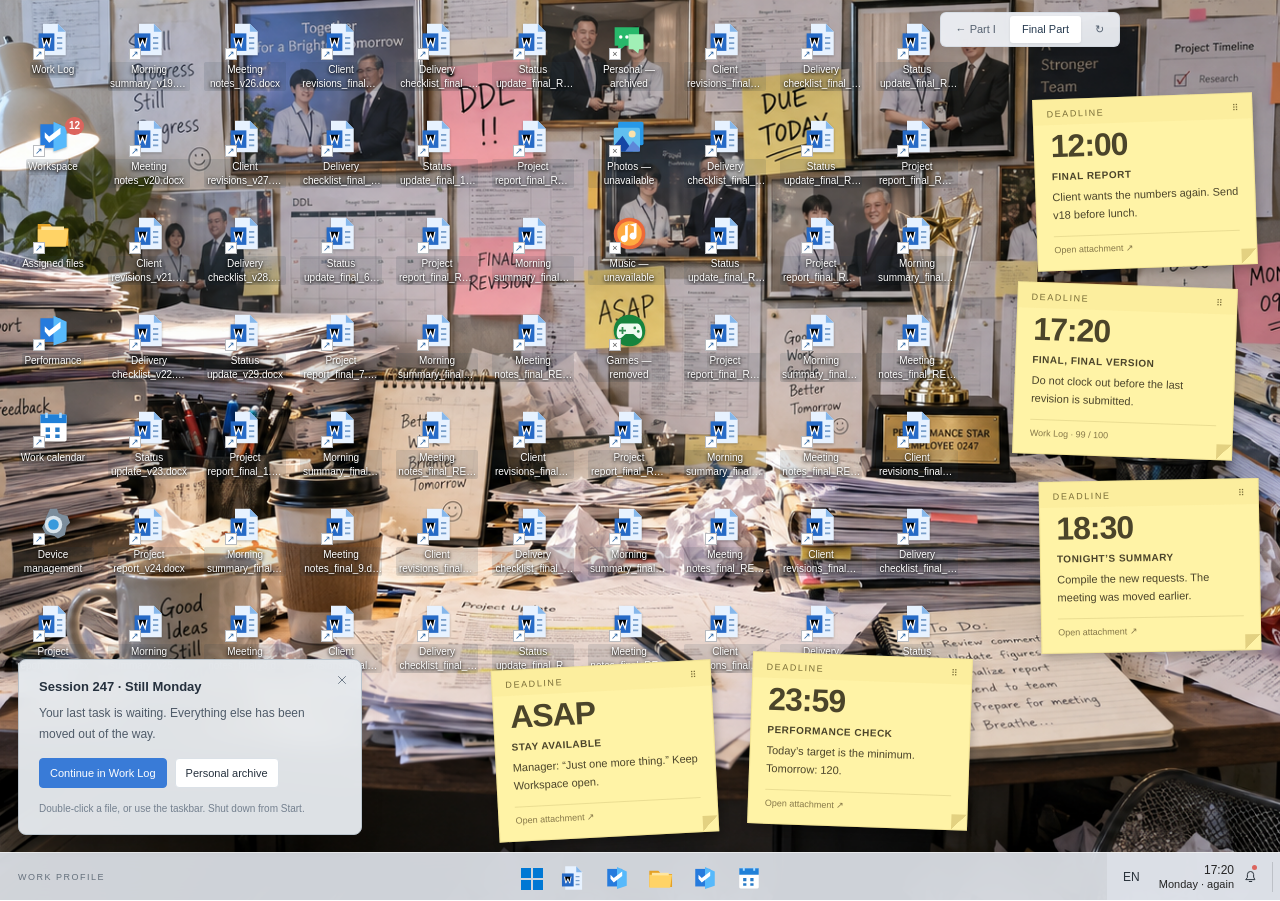
==== final.html @ 9c551726 "Add final work-machine desktop with deadline notes and isolated narrative" ====
<!doctype html>
<html lang="en" data-part="final">
<head>
<meta charset="utf-8"><meta name="viewport" content="width=device-width,initial-scale=1">
<meta name="color-scheme" content="light"><link rel="icon" href="data:,">
<title>The Unsaved Work Log · Final Part</title>
<link rel="stylesheet" href="desktop.css"><link rel="stylesheet" href="office.css">
<link rel="stylesheet" href="chapters.css"><link rel="stylesheet" href="final.css">
</head>
<body>
<nav class="chapter-switch" aria-label="Choose a part"><a href="index.html">← Part I</a><a href="final.html" aria-current="page">Final Part</a><a href="final.html?restart=1" aria-label="Restart Final Part" title="Restart Final Part">↻</a></nav>
<main id="desktop" aria-label="Managed work computer desktop">
 <div id="shortcuts" aria-label="Desktop shortcuts"></div>
 <div id="desktop-context" hidden></div><div id="quick-settings" hidden></div>
 <div id="windows"></div><aside id="notification-center" hidden aria-label="Notification center"></aside>
 <div id="system-menu" hidden></div><footer id="taskbar" aria-label="Taskbar"></footer>
</main>
<div id="banners" aria-label="New message notifications" aria-live="polite"></div>
<div id="modal-root"></div><div id="toast-root" role="status" aria-live="polite"></div><div id="announcement" class="sr-only" aria-live="polite"></div>
<script src="english.js"></script><script src="app.js"></script><script src="leisure.js"></script><script src="windows-shell.js"></script><script src="final.js"></script><script src="desktop.js"></script>
</body></html>
---- desktop.css ----
:root{font-family:"Segoe UI","Microsoft YaHei UI","Microsoft YaHei","PingFang SC",sans-serif;color:#202020;font-size:14px;--line:#e5e5e5;--blue:#0067c0}*{box-sizing:border-box}body{margin:0;overflow:hidden}button,input,textarea{font:inherit}button{cursor:pointer;color:inherit}button:disabled{cursor:default;opacity:.5}button:focus-visible,textarea:focus-visible,input:focus-visible{outline:3px solid #79aeea;outline-offset:2px}[hidden]{display:none!important}.icon{width:20px;height:20px;fill:none;stroke:currentColor;stroke-width:1.6;stroke-linecap:round;stroke-linejoin:round;flex-shrink:0}button{border:0;background:none}.btn{display:inline-flex;align-items:center;justify-content:center;gap:7px;padding:9px 13px;border:1px solid #dbe1e7;border-radius:4px;background:#fff;font-size:13px}.btn.primary{background:#397bd7;border-color:#397bd7;color:#fff}.btn.soft{background:#edf4ff;color:#316ec5}.btn.link{border:0;color:#397bd7;background:transparent}.button-row{display:flex;gap:8px;align-items:center;flex-wrap:wrap}.sr-only{position:absolute;width:1px;height:1px;overflow:hidden;clip:rect(0,0,0,0)}#desktop{height:100dvh;background:#c7deef url('assets/wallpapers/bloom-light.jpg') center/cover;position:relative;overflow:hidden}#shortcuts{position:absolute;top:9px;left:5px;display:grid;grid-auto-flow:column;grid-template-rows:repeat(8,90px);gap:6px 0;z-index:1}.desktop-shortcut{width:82px;display:flex;align-items:center;flex-direction:column;gap:5px;border-radius:2px;border:1px solid transparent;padding:8px 2px;color:#fff;position:relative;text-shadow:0 1px 3px #000,0 1px 5px #0007;font-size:12px;line-height:1.4}.desktop-shortcut:hover{background:#ffffff17}.desktop-shortcut.selected{background:#7fc5ff40;border-color:#b9e0ff65}.app-icon{width:42px;height:42px;display:inline-flex;align-items:center;justify-content:center;flex-shrink:0;filter:drop-shadow(0 1px 1px #0002)}.app-icon .icon{width:25px;height:25px;stroke-width:1.7}.shortcut-badge,.taskbar-app b{position:absolute;top:3px;right:14px;border-radius:10px;min-width:17px;padding:2px 4px;background:#dc655e;color:#fff;font-size:10px;text-shadow:none}#taskbar{position:absolute;bottom:0;height:48px;width:100%;z-index:30000;display:flex;align-items:center;justify-content:center;background:#f3f5fbee;backdrop-filter:blur(14px);border-top:1px solid #ffffff88}.taskbar-system{width:40px;height:40px;padding:10px;color:#30343a;border-radius:4px;display:grid;place-items:center;flex-shrink:0}.taskbar-system:hover,.taskbar-app:hover{background:#fff7}.taskbar-apps{display:flex;align-items:center;gap:2px;min-width:0;overflow-x:auto;scrollbar-width:none;padding:0}.taskbar-app{position:relative;width:42px;height:40px;padding:8px;border-radius:4px;flex-shrink:0;display:grid;place-items:center}.taskbar-app .app-icon{width:26px;height:26px}.taskbar-app .icon{width:22px;height:22px}.taskbar-app.running:after{content:'';position:absolute;width:5px;height:3px;border-radius:3px;background:#6b7e81;bottom:0;left:calc(50% - 2px)}.taskbar-app.selected{background:#ffffffb0;box-shadow:0 1px 2px #0001}.taskbar-app.selected:after{width:16px;left:calc(50% - 8px);background:#0078d4}.taskbar-app b{right:2px;top:0}.system-tray{display:flex;align-items:center;gap:3px;position:absolute;right:0;height:100%;padding-left:8px;background:#f3f5fbcc}.system-tray button{position:relative;display:flex;gap:5px;align-items:center;border-radius:4px;padding:6px;height:40px}.system-tray button span{font-size:9px}.system-tray i{position:absolute;width:5px;height:5px;background:#dc655e;border-radius:50%;right:2px;top:0}.desktop-clock{display:grid;text-align:right;gap:1px;min-width:48px;color:#242424}.desktop-clock strong{font-weight:400;font-size:12px}.desktop-clock small{font-size:11px}.app-window{position:absolute;background:#fff;border:1px solid #0003;border-radius:8px;overflow:hidden;box-shadow:0 5px 15px #0002;display:flex;flex-direction:column;min-width:0}.app-window.foreground{box-shadow:0 12px 34px #0004,0 2px 8px #0002;border-color:#0004}.window-titlebar{height:32px;min-height:32px;display:flex;align-items:center;gap:8px;padding:0 0 0 11px;background:#f3f3f3;user-select:none;touch-action:none}.foreground .window-titlebar{background:#f3f3f3}.window-titlebar .app-icon{width:16px;height:16px}.window-titlebar .icon{width:15px;height:15px}.window-name{font-size:12px;font-weight:400;flex:1;overflow:hidden;text-overflow:ellipsis;white-space:nowrap}.window-controls{display:flex;align-self:stretch}.window-controls button{width:46px;padding:0;display:grid;place-items:center;border-radius:0}.window-controls button:hover{background:#dfe7ec}.window-controls [data-wm=close]:hover{background:#c42b1c;color:#fff}.window-content{overflow:auto;flex:1;min-height:0;position:relative;min-width:0}.resize-handle{position:absolute;right:0;bottom:0;width:14px;height:14px;cursor:nwse-resize;background:linear-gradient(135deg,transparent 60%,#adb9bf 61%,transparent 68%,#adb9bf 75%,transparent 82%);z-index:3;touch-action:none}.maximized .resize-handle{display:none}#banners{position:fixed;right:12px;bottom:60px;display:flex;flex-direction:column;gap:10px;z-index:50000;width:360px;pointer-events:none}.notification-banner{position:relative;border:1px solid #d2d5dc;border-radius:8px;background:#f4f5f9f7;backdrop-filter:blur(14px);box-shadow:0 5px 20px #0003;pointer-events:auto;animation:notify-in .2s ease-out}.banner-open{display:flex;gap:12px;text-align:left;width:100%;padding:19px 30px 19px 16px}.banner-open .app-icon{width:28px;height:28px}.banner-open .icon{width:21px}.banner-open>span:last-child{flex:1;min-width:0}.banner-open strong{font-size:12px;display:flex;gap:10px;align-items:center}.banner-open small{font-weight:400;color:#839094;font-size:10px}.banner-open p{margin:8px 0 0;line-height:1.65;font-size:13px;display:-webkit-box;-webkit-line-clamp:3;-webkit-box-orient:vertical;overflow:hidden}.banner-dismiss{position:absolute;right:5px;top:6px;padding:5px;color:#889497}.banner-dismiss .icon{width:14px;height:14px}@keyframes notify-in{from{transform:translateX(25px);opacity:0}to{transform:none;opacity:1}}#notification-center,#system-menu{position:absolute;bottom:60px;z-index:40000;background:#eef3fbf5;backdrop-filter:blur(14px);border:1px solid #ffffff99;border-radius:8px;box-shadow:0 12px 36px #0003}#notification-center{right:12px;width:360px;max-height:75vh;overflow:auto;padding:18px}#notification-center header{display:flex;justify-content:space-between;align-items:center;padding:0 0 12px}.notification-history{display:flex;gap:12px;text-align:left;background:#fff9;width:100%;padding:14px 10px;border-radius:7px;margin-bottom:8px}.notification-history .app-icon{width:26px;height:26px}.notification-history strong{font-size:12px}.notification-history p{font-size:12px;line-height:1.65}.notification-history small{color:#859196;font-size:10px}#system-menu{left:50%;transform:translateX(-50%);width:640px;padding:32px 32px 0;max-height:calc(100dvh - 75px);overflow:auto}#system-menu strong{font-weight:600;font-size:13px}#system-menu button{border-radius:4px}#system-menu button:hover{background:#ffffff88}#toast-root{position:fixed;top:22px;left:50%;transform:translateX(-50%);z-index:100001;pointer-events:none}.toast{display:flex;gap:10px;align-items:center;background:#fcfefb;padding:13px 22px;border-radius:9px;box-shadow:0 5px 25px #203f4133;max-width:85vw;line-height:1.6}.leisure-heading{padding:25px 30px 10px}.leisure-heading h2{font-size:23px;margin:8px 0}.leisure-heading small{color:#8b969d;font-size:10px;letter-spacing:2px}.file-breadcrumb{padding:14px 28px;border-block:1px solid #e9eded;color:#758289;font-size:12px}.file-grid{padding:25px;display:grid;grid-template-columns:repeat(3,minmax(0,1fr));gap:12px}.file-grid button{display:flex;flex-direction:column;align-items:center;gap:12px;padding:24px 10px;border-radius:8px;background:#f6f8f9;overflow-wrap:anywhere}.file-grid button:hover{background:#eaf1f7}.file-grid strong{font-size:12px}.file-grid small{font-size:10px;color:#88939a}.game-cover{padding:25px 30px;background:#3c405c;color:#f8f3e5}.game-cover small{font-size:10px;letter-spacing:2px;color:#c4c0df}.game-cover h2{font-size:25px;margin:12px 0}.game-cover p{font-size:12px;color:#cccedc}.game-meta{display:flex;gap:15px;align-items:center;padding:20px 25px}.game-meta span{flex:1;color:#808495;font-size:12px}.memory-board{display:grid;grid-template-columns:repeat(4,1fr);gap:12px;padding:0 25px}.memory-board button{height:90px;background:#edeaf5;border:1px solid #d9d3e8;border-radius:10px;color:#8a7fa4;font-size:33px;transition:background .15s}.memory-board .flipped{background:#fff3d7;color:#687766}.memory-board .matched{background:#e2eee6;opacity:1;color:#739985}.leisure-footnote{text-align:center;color:#90949f;font-size:11px;margin:23px}.music-hero{padding:26px 30px;display:flex;gap:26px;align-items:center;background:#f5e9e8}.music-hero h2{font-size:24px;margin:10px 0}.music-hero p,.music-hero small{color:#9a7f84;font-size:11px}.record{height:102px;width:102px;border-radius:50%;background:repeating-radial-gradient(#333641 0 3px,#444550 4px 5px);display:grid;place-items:center;box-shadow:0 7px 20px #55434e33}.record span{background:#c68e9d;border-radius:50%;padding:10px;color:#f8e3dd;font-size:23px}.track-list{padding:15px 25px}.track-list button{display:flex;width:100%;align-items:center;gap:20px;padding:13px;border-radius:7px;text-align:left}.track-list button.selected{background:#f6f0f1}.track-list button>span{font-size:11px;color:#9d8a91}.track-list strong{flex:1;font-size:13px}.track-list small{display:block;font-size:10px;font-weight:400;margin-top:5px;color:#968991}.music-controls{display:flex;align-items:center;gap:15px;padding:15px 30px;border-top:1px solid #eee}.music-status{font-size:11px;color:#8d7a81}.music-progress{flex:1;min-width:30px;height:4px;accent-color:#af7287}.photo-top,.note-top{display:flex;justify-content:space-between;align-items:center;padding:16px 24px;background:#f5f8f7;font-size:12px}.photo-top>span{color:#98a29e}.photo-view{margin:20px 25px 10px}.photo-view img{width:100%;height:300px;object-fit:contain;background:#edf2ef;border-radius:6px}.photo-view.large img{height:440px}.photo-view figcaption{display:flex;justify-content:space-between;font-size:12px;padding:14px 0}.photo-view figcaption span{color:#8b9692;font-size:11px}.photo-controls{display:flex;align-items:center;justify-content:space-between;padding:0 25px 20px;gap:10px}.photo-controls>div{display:flex;gap:8px}.photo-controls>div button{padding:2px;border:2px solid transparent;border-radius:5px}.photo-controls>div button.selected{border-color:#6ca6a0}.photo-controls img{width:52px;height:34px;object-fit:cover;display:block}[data-app=notes] .window-content{display:flex;flex-direction:column;background:#fff9df}.note-top{background:#f6ecc9}.note-editor{border:0;outline:none;resize:none;background:transparent;flex:1;min-height:220px;padding:25px 30px;line-height:2;color:#695f42;font-size:15px}.note-status{padding:12px 30px;color:#a39773;font-size:11px}
@media(max-width:700px){#shortcuts{top:9px;left:5px;gap:4px 0}.desktop-shortcut{width:75px;font-size:11px}.app-icon{width:38px;height:38px}#taskbar{padding:0;gap:0}.taskbar-system{padding:7px}.taskbar-apps{gap:0;padding:0}.taskbar-app{padding:7px;width:38px}.system-tray{gap:5px}.input-language,.tray-quick{display:none!important}.desktop-clock{font-size:10px;min-width:35px}#banners{width:min(360px,calc(100vw - 20px));right:10px;bottom:60px}#notification-center{width:calc(100vw - 20px);right:10px}.file-grid{grid-template-columns:repeat(2,minmax(0,1fr));padding:15px}.game-meta{flex-wrap:wrap;padding:15px}.memory-board{padding:0 15px;gap:8px}.memory-board button{height:72px}.photo-view{margin:15px}.photo-view img{height:230px}.photo-controls{padding:0 12px 15px}.music-hero{padding:20px;gap:16px}.music-controls{padding:15px;flex-wrap:wrap}.window-controls button{width:33px}}
@media(prefers-reduced-motion:reduce){*{animation:none!important;transition:none!important}}
.library-shelf{display:grid;grid-template-columns:1fr 1fr;gap:10px;padding:0 25px 22px}.library-shelf details{border:1px solid #e4e0eb;border-radius:8px;background:#f7f5fa;padding:14px;font-size:12px;color:#79708a}.library-shelf summary{cursor:pointer}.library-shelf small{display:block;font-size:9px;color:#a59aae;margin-top:5px}.library-shelf p{font-size:11px;line-height:1.8}
/* Windows 11 shell components. */
.fluent-icon svg{width:100%;height:100%;display:block}.windows-logo{width:24px;height:24px}.desktop-shortcut:after{content:'↗';font-family:Arial;position:absolute;top:38px;left:21px;background:#fff;color:#2762a1;font-size:10px;line-height:11px;width:11px;height:11px;text-shadow:none;border:1px solid #b9bbbf}.desktop-shortcut .shortcut-badge{top:4px;right:13px}.taskbar-center{display:flex;align-items:center;gap:2px;position:absolute;left:50%;transform:translateX(-50%);max-width:calc(100% - 390px)}.taskbar-apps::-webkit-scrollbar{display:none}.taskbar-app.running:after{height:3px;bottom:1px;background:#7c7c7c}.taskbar-app b{min-width:12px;font-size:8px;top:1px;right:0;padding:1px 3px}.tray-quick .icon{width:17px;height:17px}.input-language{font-size:12px;margin:0 8px}.battery-icon{width:17px;height:9px;border:1px solid #333;border-radius:2px;position:relative}.battery-icon:before{content:'';position:absolute;inset:1px;background:#333}.battery-icon:after{content:'';position:absolute;right:-3px;top:2px;height:3px;border-right:2px solid #333}.system-tray .show-desktop-edge{width:7px;padding:0;border-radius:0;height:30px;border-left:1px solid #0002;margin:0 1px 0 3px}.system-tray button:hover{background:#fff8}.system-tray .tray-date{gap:9px;padding-inline:8px}.tray-date>.icon{width:15px;height:15px}.system-tray i{right:9px;top:8px}.maximized{border-radius:0}.window-controls .icon{width:13px;height:13px;stroke-width:1.5}.window-controls [data-wm=close] .icon{width:16px;height:16px}.start-search{display:flex;align-items:center;gap:12px;background:#fff;border:1px solid #ced6e3;border-bottom:2px solid #0078d4;border-radius:5px;padding:9px 12px;margin-bottom:26px}.start-search .icon{width:16px;height:16px}.start-search input{border:0;outline:none;width:100%;font-size:12px;background:none}.start-heading{display:flex;align-items:center;justify-content:space-between;padding:0 18px;margin:22px 0 13px}.start-heading button{display:flex;gap:7px;align-items:center;background:#ffffff9c;border:1px solid #dce1e9;font-size:11px;padding:3px 8px}.start-heading .icon{width:12px;height:12px}.start-heading>span{font-size:11px;color:#606774}.start-app-grid{display:grid;grid-template-columns:repeat(6,1fr);gap:7px 0;min-height:165px}.start-app-grid button{display:flex;flex-direction:column;align-items:center;justify-content:center;gap:7px;padding:12px 4px;font-size:11px}.start-app-grid .app-icon{width:31px;height:31px}.start-recent{display:grid;grid-template-columns:1fr 1fr;padding:0 8px 20px;gap:5px}.start-recent button{display:flex;gap:13px;align-items:center;text-align:left;padding:13px 10px;font-size:12px}.start-recent .app-icon{width:30px;height:30px}.start-recent small{display:block;color:#666;font-size:10px;margin-top:5px}.start-footer{margin:0 -32px;padding:17px 45px;display:flex;justify-content:space-between;align-items:center;background:#dfe8f36b;border-top:1px solid #cbd4df5c}.local-account{display:flex;gap:12px;align-items:center;font-size:12px}.local-account>span{width:30px;height:30px;border-radius:50%;display:grid;place-items:center;background:#b8ccdf;color:#36546f}.start-footer button{padding:6px}.power-menu{position:absolute;right:25px;bottom:68px;width:200px;padding:5px;border:1px solid #ccc;border-radius:7px;background:#f8f9fc;box-shadow:0 5px 20px #0002}.power-menu button{display:flex;align-items:center;gap:12px;width:100%;padding:12px;text-align:left;font-size:12px}#desktop-context,#quick-settings{position:absolute;z-index:45000;background:#f5f7fcf7;backdrop-filter:blur(14px);border:1px solid #d6d9df;border-radius:8px;box-shadow:0 6px 22px #0003}#desktop-context{width:245px;padding:5px}#desktop-context button{display:flex;align-items:center;gap:13px;width:100%;padding:10px;border-radius:4px;text-align:left;font-size:12px}#desktop-context button:hover{background:#e4e9f0}#desktop-context .icon{width:17px;height:17px}#desktop-context hr{border:0;border-top:1px solid #dde0e5;margin:4px}#quick-settings{bottom:60px;right:12px;width:300px;padding:20px}#quick-settings h3{font-size:14px;margin:0 0 18px}.sound-tile{display:flex;align-items:center;gap:12px;padding:16px;background:#fff;border:1px solid #d6dbe2;border-radius:5px;width:100%;font-size:12px}.sound-tile.enabled{color:#fff;background:#0067c0}#quick-settings p{color:#6d7680;font-size:11px;line-height:1.7}#quick-settings footer{display:flex;align-items:center;justify-content:space-between;margin-top:20px;font-size:11px;color:#687482}#quick-settings .app-icon{width:22px;height:22px}.settings-layout{display:flex;min-height:100%;background:#f7f8fa}.settings-sidebar{width:195px;flex-shrink:0;padding:25px 12px;background:#eef0f5}.settings-user{display:flex;align-items:center;gap:12px;margin-bottom:32px;font-size:13px}.settings-user>b{width:45px;height:45px;display:grid;place-items:center;border-radius:50%;background:#c3d6e7;font-size:20px;font-weight:400}.settings-user small{display:block;font-size:11px;color:#6d7581;margin-top:3px}.settings-sidebar>button{display:flex;align-items:center;gap:12px;padding:12px;width:100%;font-size:12px;text-align:left;border-radius:4px;margin-bottom:6px}.settings-sidebar .active{background:#dde7f3;border-left:3px solid #0067c0}.settings-main{padding:25px 30px;flex:1;min-width:0}.settings-main h1{font-size:23px!important;font-weight:600;margin-bottom:22px}.settings-main h1 span{color:#89929e;padding:0 10px}.background-preview{width:310px;max-width:100%;height:175px;background-size:cover;background-position:center;border-radius:7px;box-shadow:0 2px 4px #0003;margin-bottom:20px;position:relative;overflow:hidden}.background-preview>div{position:absolute;bottom:0;height:10px;background:#e8eefce6;width:100%}.setting-row{display:flex;justify-content:space-between;align-items:center;gap:14px;padding:16px;border:1px solid #e3e5e9;background:#fff;border-radius:5px;font-size:12px}.setting-row strong{font-weight:500}.setting-row small{display:block;color:#757c85;font-size:11px}.setting-value{border:1px solid #d9dce1;border-radius:4px;padding:5px 14px;white-space:nowrap}.settings-main h3{font-size:13px;margin:22px 0 12px}.wallpaper-options{display:grid;grid-template-columns:repeat(3,1fr);gap:10px}.wallpaper-options button{padding:3px;text-align:left;border:2px solid transparent;border-radius:7px}.wallpaper-options button[aria-pressed=true]{border-color:#0067c0}.wallpaper-options img{display:block;width:100%;height:75px;object-fit:cover;border-radius:3px}.wallpaper-options span{font-size:10px;line-height:1.5;display:block;padding:5px 1px;color:#4a5462}.wallpaper-note{font-size:11px;color:#687788;margin:14px 0!important}
@media(max-width:1000px){.taskbar-center{left:12px;transform:none;max-width:calc(100% - 220px)}}
@media(max-width:700px){.taskbar-center{left:2px;max-width:calc(100% - 95px)}.taskbar-system{width:35px}.system-tray{padding:0}.tray-date>.icon{display:none}.system-tray .tray-date{padding:4px}.settings-sidebar{display:none}.settings-main{padding:20px}.wallpaper-options{gap:5px}.wallpaper-options img{height:58px}#system-menu{width:calc(100% - 16px);padding:22px 18px 0}.start-app-grid{grid-template-columns:repeat(4,1fr)}.start-heading{padding:0}.start-recent{padding:0 0 18px}.start-recent button{padding:10px 5px;font-size:11px;gap:8px}.start-footer{margin:0 -18px;padding:15px 25px}.desktop-shortcut .app-icon{width:42px;height:42px}.desktop-shortcut{width:82px}.notification-banner{border-radius:8px}}
.start-app-grid.all-apps-list{grid-template-columns:1fr 1fr}.start-app-grid.all-apps-list button{flex-direction:row;justify-content:flex-start;padding:8px 18px;gap:15px}.start-app-grid.all-apps-list .app-icon{width:25px;height:25px}
#entry-guide{position:absolute;left:18px;bottom:64px;z-index:31000;width:380px;max-width:calc(100vw - 36px);padding:19px 20px 17px;border:1px solid #d6dce5;border-radius:8px;background:#f2f6fcf5;backdrop-filter:blur(12px);box-shadow:0 5px 22px #0002;color:#25303d}#entry-guide>strong{display:block;padding-right:20px;font-size:13px;font-weight:600}#entry-guide p{font-size:12px;line-height:1.8;margin:10px 0 14px;color:#4f5b69}#entry-guide small{display:block;font-size:10px;color:#74808f;line-height:1.7;margin-top:12px}.entry-actions{display:flex;gap:8px;flex-wrap:wrap}.entry-actions .btn{font-size:11px;padding:8px 10px}.entry-close{position:absolute;right:8px;top:9px;color:#687584;padding:4px}.entry-close .icon{width:14px;height:14px}@media(max-width:700px){#entry-guide{left:10px;bottom:60px;max-width:calc(100vw - 20px);width:360px}}
---- office.css ----
/* Office-specific surfaces. Desktop geometry lives exclusively in desktop.css. */
.app-surface{font-size:13px;line-height:1.65}.app-surface h1,.app-surface h2,.app-surface h3{margin-top:0;font-weight:600}.app-surface h1{font-size:22px}.app-surface h2{font-size:17px}.app-surface h3{font-size:15px}.app-surface p{margin:7px 0}.app-surface .tiny,.app-surface .subtext{color:#859099;font-size:11px}.app-surface .eyebrow{color:#8e9aa4;font-size:9px;letter-spacing:1.5px}.app-surface .chip{display:inline-flex;align-items:center;border-radius:4px;padding:3px 8px;font-size:10px;background:#f0f3f6;color:#7c8793}.app-surface .chip.done{background:#ebf6f0;color:#478b6b}.app-surface .chip.blue{background:#edf4ff;color:#497dc3}.app-surface .chip.warm{background:#fbf2e6;color:#ae8b55}.app-surface .view-heading{display:flex;justify-content:space-between;align-items:center;padding:23px 26px 16px}.app-surface .view-heading h1{margin:5px 0}.app-surface .view-heading p{margin:0}.app-surface .card{background:#fff;border:1px solid #e5eaf0;border-radius:9px;padding:21px}.app-surface .stack{display:flex;flex-direction:column;gap:17px}.app-surface .dashboard{display:grid;grid-template-columns:1fr 205px;gap:17px}.app-surface .welcome{display:flex;align-items:center;justify-content:space-between;margin-bottom:20px}.app-surface .welcome h1{margin:7px 0}.app-surface .daytag{font-size:11px;display:flex;gap:7px;color:#8797a3}.app-surface .card-head{display:flex;justify-content:space-between;align-items:center;margin-bottom:15px}.app-surface .card-title{display:flex;gap:8px;align-items:center;margin:0}.app-surface .performance .perf-head{display:flex;justify-content:space-between;color:#8c98a3;font-size:12px}.app-surface .perf-number{display:flex;align-items:baseline;gap:9px;margin:16px 0}.app-surface .perf-number strong{font-size:36px;font-weight:500}.app-surface .perf-number span{color:#98a5b0;font-size:13px}.app-surface .progress-track{height:5px;background:#edf1f5;border-radius:4px;overflow:hidden}.app-surface .progress-fill{height:100%;background:#6f9ade}.app-surface .perf-note{font-size:10px;display:flex;justify-content:space-between;color:#92a1ad;margin-top:13px}.app-surface .task{display:flex;width:100%;gap:12px;align-items:center;padding:15px 0;text-align:left;border-top:1px solid #edf0f3}.app-surface .task-main{flex:1;min-width:0;display:flex;flex-direction:column;gap:4px}.app-surface .task-name{font-weight:500}.app-surface .task-desc{font-size:10px;color:#8c9ba7}.app-surface .task-check{display:flex;color:#8295a9}.app-surface .task.done .task-check{color:#6e9d86}.app-surface .task-status,.app-surface .task-reward{font-size:10px;color:#8c9ba7}.app-surface .task-status.complete{color:#63977d}.app-surface .task-table-head{display:flex;gap:30px;color:#a2acb5;font-size:10px;padding-bottom:9px}.app-surface .task-table-head span:first-child{flex:1}.app-surface .task-guidance{font-size:10px;color:#95a2af;display:flex;gap:7px;margin-top:12px}.app-surface .extra-card{padding:20px;background:#f1f5fb;border-radius:8px}.app-surface .extra-card .top{display:flex;justify-content:space-between}.app-surface .extra-card h3{margin:13px 0 4px}.app-surface .extra-card p{font-size:12px;color:#8b9bad}.app-surface .inbox-preview{display:flex;gap:12px;align-items:center;width:100%;padding:17px;border:1px solid #e6ecf1;border-radius:7px;text-align:left;margin-bottom:10px;background:#fff}.app-surface .inbox-info{flex:1;min-width:0}.app-surface .inbox-info strong{font-size:12px}.app-surface .inbox-info p{font-size:11px;color:#8d9ba6}.app-surface .document-list{padding:0 25px}.app-surface .office-header{display:flex;justify-content:space-between;background:#f8fafc;border-bottom:1px solid #e6ebf1;padding:14px 24px;font-size:11px;color:#8191a2}.app-surface .office-header>span:first-child{color:#586d88;font-weight:600;letter-spacing:1px}.app-surface .office-header strong{color:#4d6e9a;margin-left:6px;font-size:14px}.app-surface .office-tabs{display:flex;gap:22px;padding:0 24px;border-bottom:1px solid #e8edf2;background:#fff;flex-shrink:0}.app-surface .office-tabs button{padding:12px 2px;font-size:12px;border-bottom:2px solid transparent;color:#8593a3}.app-surface .office-tabs button.active{color:#397bd7;border-color:#397bd7}.app-surface .office-view{flex:1;min-height:0;overflow:auto;background:#f7f9fc;padding:25px}.app-surface .office-view.messaging{padding:0;display:flex;flex-direction:column}.app-surface .office-view.messaging>.view-heading{display:none}[data-app=office]>.window-content{display:flex;flex-direction:column}.app-surface .footerbar{display:flex;justify-content:space-between;align-items:center;border-top:1px solid #e6ebf2;padding:10px 20px;background:#fff;flex-shrink:0;gap:10px}.app-surface .foot-status{display:flex;gap:7px;font-size:10px;color:#94a0ac;align-items:center}.app-surface .status-dot{width:5px;height:5px;border-radius:50%;background:#d5b16b}.app-surface .status-dot.saved{background:#7ca991}.app-surface .footerbar .btn{font-size:11px;padding:7px 10px}.app-surface .chat-layout{display:flex;flex:1;min-height:0;height:100%}.app-surface .chat-contacts{width:184px;flex-shrink:0;background:#f1f4f7;border-right:1px solid #e4e9ef;padding:20px 10px}.app-surface .contact-label,.app-surface .contact-search{font-size:10px;color:#99a4af;padding:0 12px 15px}.app-surface .contact{display:flex;align-items:center;gap:10px;padding:12px;border-radius:7px;width:100%;text-align:left;margin-bottom:5px}.app-surface .contact[aria-current],.app-surface .contact.selected{background:#e3ebf5}.app-surface .contact strong{font-size:12px;font-weight:500}.app-surface .contact p,.app-surface .contact-note{font-size:10px;color:#99a5b1;line-height:1.8}.app-surface .contact-note{padding:10px 12px}.app-surface .avatar{display:inline-grid;place-items:center;background:#8b9db6;color:#fff;border-radius:8px;width:32px;height:32px;font-size:12px;flex-shrink:0}.app-surface .avatar.friend{background:#82a991}.app-surface .avatar.self{background:#8fabc3}.app-surface .chat-main{display:flex;flex-direction:column;flex:1;min-width:0;min-height:0;background:#fbfcfd}.app-surface .chat-titlebar{display:flex;justify-content:space-between;align-items:center;padding:14px 23px;border-bottom:1px solid #e8edf1;flex-shrink:0}.app-surface .chat-titlebar strong{font-size:13px;font-weight:500}.app-surface .chat-titlebar p{font-size:9px;color:#98a4af;margin:1px 0}.app-surface .chat-titlebar>.icon{color:#a8b5bf}.app-surface .chat-stream{overflow:auto;flex:1;min-height:0;padding:15px 22px;scrollbar-width:thin}.app-surface .chat-time{text-align:center;font-size:9px;color:#acb5bd;margin:12px 0}.app-surface .bubble-row{display:flex;gap:10px;align-items:flex-start;margin:0 0 16px}.app-surface .bubble-row.mine{flex-direction:row-reverse}.app-surface .bubble{background:#fff;border:1px solid #e3e9ee;border-radius:2px 9px 9px 9px;padding:12px 15px;max-width:85%;font-size:12px;line-height:1.8;overflow-wrap:anywhere}.app-surface .mine .bubble{background:#e7f0fc;border-color:#dbe6f3;border-radius:9px 2px 9px 9px}.app-surface .attachment{display:flex;gap:10px;align-items:center;background:#f4f7fa;border:1px solid #e0e7ef;border-radius:6px;padding:13px 15px;font-size:11px;margin-top:12px;width:100%;text-align:left;color:#57708e}.app-surface .chat-composer{padding:13px 20px 18px;border-top:1px solid #e5ebef;background:#fff;flex-shrink:0}.app-surface .composer-toolbar{display:flex;gap:13px;align-items:center;color:#a2afba;margin-bottom:12px;font-size:9px}.app-surface .composer-toolbar .icon{width:16px;height:16px}.app-surface .composer-label{display:flex;justify-content:space-between;gap:5px;color:#96a4af;font-size:10px;margin-bottom:9px}.app-surface .reply-buttons{display:flex;flex-wrap:wrap;gap:6px}.app-surface .reply-btn{border:1px solid #dfe7ed;border-radius:6px;padding:8px 11px;font-size:11px;text-align:left;background:#fff}.app-surface .reply-btn.selected{color:#6c947e;background:#f0f6f2}.app-surface .quiet-composer{font-size:11px;color:#a0abb5}.app-surface .conversation-tasks{border-top:1px solid #e0e6ee;margin-top:15px;padding-top:15px}.app-surface .shelf-label{font-size:10px;color:#a0abb7;margin:0 10px 10px}.app-surface .conversation-tasks button{display:flex;align-items:center;gap:7px;width:100%;padding:9px 5px;font-size:10px;text-align:left}.app-surface .conversation-tasks button .icon{width:14px;height:14px}.app-surface .conversation-tasks button span{flex:1}.app-surface .conversation-tasks small{font-size:9px;color:#8e9cab}[data-app=chat] .window-content{display:flex;flex-direction:column;background:#f7faf7}[data-app=chat] .view-heading{display:none}[data-app=chat] .chat-contacts{background:#eaf0eb;width:145px}[data-app=chat] .contact.selected{background:#dae7dd}[data-app=chat] .chat-main{background:#f6f8f5}[data-app=chat] .mine .bubble{background:#dfeede;border-color:#d6e8d6}[data-app=chat] .chat-titlebar,[data-app=chat] .chat-composer{background:#f9fbf8}.unread-number{font-size:9px;color:#fff;background:#cf7771;border-radius:10px;margin-left:10px;padding:2px 5px}.app-surface .document-toolbar{display:flex;justify-content:space-between;padding:13px 25px;border-bottom:1px solid #e8ecf0;color:#9aa5af;font-size:10px}.app-surface .document-body{padding:30px;flex:1;overflow:auto;min-height:0}.app-surface .document-grid{display:grid;grid-template-columns:1fr 220px;gap:30px}.app-surface .doc-heading{font-size:23px;font-weight:600;margin-bottom:9px}.app-surface .doc-byline{color:#a3adb6;font-size:10px}.app-surface .doc-section{margin:32px 0 15px;font-size:13px;font-weight:600}.app-surface .doc-table,.app-surface .journal-table{width:100%;border-collapse:collapse;font-size:12px}.app-surface .doc-table th,.app-surface .doc-table td,.app-surface .journal-table th,.app-surface .journal-table td{text-align:left;padding:12px 10px;border-bottom:1px solid #e9edf1}.app-surface .doc-table th,.app-surface .journal-table th{font-weight:400;font-size:11px;color:#8f9ba6;background:#f7f9fb}.app-surface .doc-old{text-decoration:line-through;color:#adb6bf;margin-right:15px}.app-surface .doc-highlight{background:#fff2c8;padding:3px 5px}.app-surface .doc-line{font-size:12px;line-height:2}.app-surface .document-aside{background:#f6f8fb;padding:18px;border-radius:8px}.app-surface .doc-comment{border-left:2px solid #90acd1;padding-left:12px;font-size:11px;line-height:1.9;color:#8292a3}.app-surface .doc-comment strong{color:#637d9d;font-size:11px}.app-surface .doc-checks-title{font-size:11px;margin:25px 0 12px;color:#76889b}.app-surface .checkline{display:flex;align-items:flex-start;gap:8px;margin:12px 0;font-size:11px;line-height:1.8}.app-surface .checkline input{margin-top:4px;accent-color:#477fc5;flex-shrink:0}.app-surface .document-actions{display:flex;justify-content:space-between;gap:15px;align-items:center;padding:16px 25px;border-top:1px solid #e4eaf1;background:#fafcfd;flex-shrink:0}.app-surface .document-actions>span{font-size:10px;color:#91a1ad}[data-app=document] .window-content,[data-app=email] .window-content{display:flex;flex-direction:column}.app-surface .email-field{border-bottom:1px solid #e9edf1;padding:13px 0;font-size:12px}.app-surface .email-field>span{display:inline-block;width:75px;color:#97a5b1}.app-surface .email-body{padding:28px 0;font-size:13px;line-height:1.9}.app-surface .small-file,.app-surface .folder-row{display:flex;gap:12px;align-items:center;padding:15px;background:#f4f7fb;border:1px solid #e3eaf2;border-radius:7px;margin:10px 0;font-size:12px}.app-surface .meeting-list{padding-left:20px;line-height:2.5}.app-surface .modal-description{color:#8293a3;font-size:12px;line-height:1.8}.app-surface .overtime-note{background:#fff3dd;color:#a18455;padding:15px;border-radius:6px;margin-top:22px;font-size:12px}.app-surface .local-reminder{margin-top:18px;border:1px solid #e1e8df;background:#f5f8f1;padding:14px;border-radius:7px;color:#71816c;font-size:11px}.app-surface .calendar-layout{padding:0 25px;display:grid;grid-template-columns:1fr 175px;gap:16px}.app-surface .calendar-date{display:flex;gap:17px;align-items:center;border-bottom:1px solid #ecede8;padding-bottom:17px}.app-surface .calendar-num{font-size:31px;color:#b69874}.app-surface .calendar-num span{display:block;font-size:9px}.app-surface .calendar-date h2{font-size:14px;margin:0}.app-surface .calendar-date p{font-size:10px;color:#9b9d95}.app-surface .calendar-row{display:flex;gap:15px;margin:22px 0}.app-surface .cal-time{font-size:11px;color:#9b9f96}.app-surface .cal-event{padding-left:13px;border-left:3px solid #a3b4a0;flex:1}.app-surface .cal-event h3{font-size:13px}.app-surface .calendar-detail-link{padding:0;font-weight:600;text-decoration:underline;text-decoration-color:#bfccba;text-underline-offset:4px}.app-surface .calendar-state{display:block;font-weight:400;font-size:9px;color:#9bab94;margin-top:4px}.app-surface .cal-event p{font-size:10px;color:#939e8c}.app-surface .calendar-note{background:#fbf8ef;line-height:2.3;font-size:12px;color:#a19981}.app-surface .event-detail{margin:20px 25px;padding:20px;background:#edf3e9;border-radius:7px;font-size:12px;color:#6f8065}.app-surface .journal-meta{display:flex;justify-content:space-between;align-items:center;margin-bottom:24px}.app-surface .journal-date{color:#a1aebb;font-size:9px;letter-spacing:1px}.app-surface .journal-total{display:flex;justify-content:space-between;padding:20px 10px;font-size:12px}.app-surface .journal-disclaimer{font-size:10px;color:#a3aeba}.app-surface .empty-note{padding:20px;color:#a4afb9;font-size:12px}.app-surface .unsaved-draft{padding:20px;color:#8393a2}.app-surface .tuesday-task{display:flex;align-items:center;gap:12px;padding:18px 0;border-top:1px solid #e8edf2}
#modal-root .modal-backdrop{position:fixed;inset:0;background:#192f365b;backdrop-filter:blur(5px);z-index:100000;display:grid;place-items:center;padding:20px}#modal-root .modal{background:#fff;border:1px solid #e4e9eb;border-radius:14px;box-shadow:0 25px 80px #10232e55;width:min(570px,100%);max-height:90dvh;overflow:auto;outline:none}#modal-root .modal-header{display:flex;align-items:center;justify-content:space-between;padding:20px 25px;border-bottom:1px solid #e9edef}#modal-root h2{display:flex;align-items:center;gap:10px;font-size:16px;font-weight:600;margin:0}#modal-root .close-btn{padding:4px;color:#a0acb2}#modal-root .modal-body,#modal-root .scene{padding:25px;line-height:1.9;font-size:13px}#modal-root h3{font-size:19px;margin:0 0 15px}#modal-root .modal-description{color:#73838e}#modal-root .tiny,#modal-root .scene-quiet{font-size:11px;color:#96a0a8}#modal-root .modal-actions{padding:18px 25px;display:flex;align-items:center;justify-content:space-between;gap:15px;border-top:1px solid #e9edef}#modal-root .departure-options{border:0;padding:10px 0;margin:0}#modal-root legend{font-size:11px;color:#8c9aa3}#modal-root .departure-options label{display:flex;gap:12px;border:1px solid #e3e9ed;border-radius:8px;padding:17px;margin:10px 0;align-items:flex-start}#modal-root input{accent-color:#467abb}#modal-root .departure-options small{display:block;color:#8c9ba5;font-size:11px;font-weight:400;margin-top:6px}#modal-root .checkline{display:flex;gap:10px;font-size:11px;padding:12px;background:#f5f7f8;border-radius:6px}#modal-root .checkline small{display:block;color:#98a5ad;font-size:10px}#modal-root .eyebrow{font-size:11px;color:#93a0a6;margin-bottom:22px;letter-spacing:1px}#modal-root .help-storage{padding:13px;background:#f2f6f8;color:#7d8e9d;border-radius:6px;font-size:11px}
@media(max-width:700px){.app-surface .chat-contacts{width:112px;padding:12px 5px}.app-surface .contact{padding:10px 6px;gap:6px}.app-surface .contact-note{display:none}.app-surface .conversation-tasks button{font-size:9px}.app-surface .conversation-tasks small{display:none}.app-surface .chat-stream{padding:10px}.app-surface .bubble-row{gap:6px}.app-surface .bubble{padding:9px;font-size:11px}.app-surface .bubble-row .avatar{width:25px;height:25px;font-size:10px}.app-surface .chat-composer{padding:12px}.app-surface .composer-label{flex-wrap:wrap}.app-surface .reply-btn{font-size:10px;padding:7px}.app-surface .document-grid{grid-template-columns:1fr;gap:20px}.app-surface .document-body{padding:20px}.app-surface .document-aside{padding:15px}.app-surface .document-actions{padding:12px}.app-surface .document-actions>span{max-width:120px}.app-surface .dashboard{grid-template-columns:1fr}.app-surface .dashboard>.stack:nth-child(2){order:-1}.app-surface .welcome .daytag{display:none}.app-surface .office-view{padding:16px}.app-surface .card{padding:15px}.app-surface .calendar-layout{grid-template-columns:1fr;padding:0 16px 15px}.app-surface .view-heading{padding:18px}.app-surface .calendar-note{display:none}[data-app=chat] .chat-contacts{width:91px}.app-surface .contact .avatar{width:25px;height:25px}.app-surface .contact-label{padding-left:6px}.app-surface .unread-number{margin-left:2px}.app-surface .task-desc{font-size:9px}.app-surface .task-chevron{display:none}.app-surface .footerbar{padding:9px 12px}.app-surface .footerbar .btn .icon{display:none}.app-surface .office-header{padding:12px 18px}}
/* Keep longer English confirmation copy readable on small screens. */
@media(max-width:700px){#modal-root .modal-body,#modal-root .scene{padding:18px;line-height:1.65}#modal-root .modal-header{padding:16px 18px}#modal-root .departure-options label{padding:12px}#modal-root .modal-actions{padding:12px 18px;position:sticky;bottom:0;background:#fff;gap:10px}#modal-root .modal-actions .btn{white-space:normal;line-height:1.4;min-height:38px}}
---- chapters.css ----
.chapter-switch{position:fixed;top:12px;right:160px;z-index:46000;display:flex;padding:3px;gap:2px;background:#eff3f8ed;border:1px solid #aab8c744;border-radius:6px;box-shadow:0 2px 8px #0001;font:11px 'Segoe UI',sans-serif;backdrop-filter:blur(12px)}.chapter-switch a{padding:7px 12px;text-decoration:none;color:#556170;border-radius:3px}.chapter-switch a[aria-current=page]{background:#fff;color:#273b50;box-shadow:0 1px 3px #0001}.chapter-switch a:hover{background:#fff9}.chapter-switch a:focus-visible{outline:2px solid #0067c0}
---- final.css ----
/* The original full-colour desktop is crowded out by work files and deadlines. */
html[data-part=final]{--blue:#486578;color:#29323b}
html[data-part=final] #desktop{background:#c7deef;isolation:isolate}
html[data-part=final] #desktop:before{content:'';position:absolute;inset:0;background:url('assets/wallpapers/work-desk-performance-star.png') center/cover;z-index:-2}

html[data-part=final] #shortcuts{top:15px;left:8px;bottom:116px;max-width:calc(100% - 245px);overflow:auto;align-content:start;scrollbar-width:thin;scrollbar-color:#b7c2cb55 transparent;gap:6px}
html[data-part=final] .desktop-shortcut{width:90px;height:91px;font-size:10px;line-height:1.35;gap:5px;padding:6px 3px}
html[data-part=final] .desktop-shortcut>span:not(.app-icon){overflow-wrap:anywhere;display:-webkit-box;-webkit-line-clamp:2;-webkit-box-orient:vertical;overflow:hidden}
html[data-part=final] .desktop-shortcut .app-icon{width:35px;height:35px;filter:drop-shadow(0 1px 1px #0004)}
html[data-part=final] .desktop-shortcut:after{left:24px;top:32px;font-size:9px;width:10px;height:10px;line-height:10px}
html[data-part=final] .personal-remnant{opacity:1}
html[data-part=final] .personal-remnant:after{content:'×';color:#555}
html[data-part=final] #taskbar,html[data-part=final] .system-tray{background:#dce1e7ef}
html[data-part=final] .taskbar-app .app-icon{filter:none}
.managed-taskbar{position:absolute;left:18px;color:#66717d;font:9px 'Segoe UI',sans-serif;letter-spacing:1.5px}
html[data-part=final] .app-window{border-color:#a6afb7;border-radius:6px;box-shadow:0 18px 60px #10192366,0 2px 8px #0002}
html[data-part=final] .window-titlebar{background:#e3e7eb}
html[data-part=final] .foreground .window-titlebar{background:#f0f2f4}
html[data-part=final] .window-titlebar .app-icon{filter:none}
html[data-part=final] .window-content{display:flex;flex-direction:column;background:#f9fafb;overflow:auto;min-height:0}
html[data-part=final] .btn.primary{background:#397bd7;border-color:#397bd7}
html[data-part=final] #entry-guide{width:344px;background:#e6ebeff5;border-color:#b9c3cb;bottom:65px}
html[data-part=final] #entry-guide p{margin:9px 0 12px}
html[data-part=final] .notification-banner{background:#e7ecf1f7;border-color:#a9b6c2;box-shadow:0 8px 24px #0003}
.final-progress{height:4px;background:#d9e0e6;overflow:hidden}.final-progress i{display:block;height:100%;background:#6f9ade;transition:width .6s ease}
.final-toolbar{display:flex;justify-content:space-between;gap:14px;padding:11px 21px;background:#edf0f3;border-bottom:1px solid #dbe1e5;color:#72808e;font-size:10px;flex-shrink:0}.final-toolbar>span:first-child{overflow:hidden;text-overflow:ellipsis;white-space:nowrap}.final-toolbar>span:last-child{white-space:nowrap}
.final-document{padding:27px 32px;overflow:auto;flex:1;min-height:0}.final-document h1{font-size:27px!important;line-height:1.22;font-weight:500;margin:10px 0 10px}.final-document p{font-size:12px;line-height:1.7}.muted{color:#778594}.eyebrow{font-size:9px;letter-spacing:1.6px;color:#778797}.document-heading{display:flex;align-items:flex-start;justify-content:space-between;gap:12px}.document-heading h1{margin:8px 0 6px}.document-heading p{margin:0}.final-stamp{font-size:9px;letter-spacing:1px;white-space:nowrap;border:1px solid #cbd4dc;padding:7px 8px;color:#8b99a6;margin-top:3px}
.log-metric{display:flex;gap:30px;align-items:center;justify-content:space-between;padding:22px 0 12px}.log-metric>div>span{font-size:10px;color:#647584;display:block}.log-metric strong{display:block;font-size:35px;font-weight:400;letter-spacing:-1px;white-space:nowrap}.log-metric p{max-width:240px;font-size:11px;color:#6b7c8c;line-height:1.6}
.final-table{width:100%;border-collapse:collapse;font-size:11px;margin:20px 0}.final-table th{text-align:left;font-weight:400;color:#83909d;font-size:10px;padding:8px;border-bottom:1px solid #ccd5dd}.final-table td{padding:10px 8px;border-bottom:1px solid #e3e7eb;vertical-align:middle}.final-table small{display:block;font-size:9px;color:#8f9aa5;margin-top:4px}.final-table td:nth-child(2){color:#7c8c9b;font-size:10px;white-space:nowrap}.final-table td:last-child{white-space:nowrap}.quiet-chip{font-size:9px;color:#7a8895;background:#ebeff2;border:1px solid #dce3e9;padding:3px 6px;border-radius:3px}.pending-row{background:#eaf0f5}.final-check{display:flex;align-items:center;gap:9px;font-size:11px;line-height:1.5;margin:20px 0;color:#455c6d}.final-check input{accent-color:#4c6679;width:15px;height:15px;flex-shrink:0}.final-note-label{font-size:10px;color:#5e7180;display:flex;justify-content:space-between;gap:15px;margin:16px 0 7px}.final-note-label span{color:#98a3ae;font-size:9px}#final-note{width:100%;height:56px;border:1px solid #d9e0e6;border-radius:3px;background:#fff;padding:10px;font-size:11px;resize:vertical;color:#425869}.final-actions{padding:13px 20px;border-top:1px solid #d8dfe5;background:#f4f6f8;display:flex;gap:14px;align-items:center;justify-content:space-between;flex-shrink:0}.final-actions>span{font-size:10px;color:#84909b}.final-actions>div{display:flex;gap:7px}.final-actions .btn{font-size:11px;padding:9px 11px}.system-receipt{border-left:2px solid #6f8799;background:#eaf0f5;padding:13px 15px;margin:18px 0;font-size:11px;line-height:1.65}.system-receipt b,.system-receipt span{display:block}.system-receipt b{font-weight:500}.system-receipt span{color:#748695}
.final-chat{display:flex;flex:1;min-height:0}.final-contacts{width:174px;flex-shrink:0;background:#edf1f4;border-right:1px solid #dce3e9;padding:23px 12px}.final-contacts>.eyebrow{display:block;margin:0 7px 22px;font-size:8px}.final-contacts>button,.contact-static{display:flex;text-align:left;align-items:center;gap:10px;padding:12px 8px;width:100%;border-radius:4px;margin-bottom:8px;font-size:11px}.final-contacts>button.selected{background:#dce5ed}.final-contacts small{display:block;color:#8c9ca9;font-size:9px;margin-top:5px}.final-contacts .avatar{width:29px;height:29px;font-size:11px;background:#acbcc9;border-radius:5px;display:grid;place-items:center;color:#fff;font-weight:400;flex-shrink:0}.final-contacts>p{font-size:10px;color:#8998a6;padding:20px 7px;line-height:1.7}.final-contacts .archive-link{font-size:10px;color:#8998a6}.final-conversation{display:flex;flex-direction:column;flex:1;min-width:0;min-height:0}.final-conversation>header{padding:18px 24px;border-bottom:1px solid #e2e7eb;background:#f6f8fa}.final-conversation>header strong{font-size:12px;font-weight:500}.final-conversation>header small{display:block;font-size:9px;margin-top:5px;color:#8795a3}.final-messages{flex:1;min-height:0;overflow:auto;padding:18px 24px;background:#f4f6f8}.final-bubble{background:#fff;border:1px solid #dde4ea;border-radius:4px;padding:14px 16px;font-size:12px;line-height:1.65;margin:14px 0;max-width:94%}.final-bubble.system{font-size:10px;color:#7f91a1;background:#eaf0f5;border:none}.final-bubble.mine{margin-left:36px;background:#e3ebf2}.final-attachment{margin-top:14px;padding:12px;background:#f2f5f8;border:1px solid #dbe3eb;width:100%;text-align:left;display:flex;gap:10px;align-items:center;color:#5f7a91;font-size:11px}.final-conversation>footer{padding:15px 24px;border-top:1px solid #e0e6eb;flex-shrink:0}.final-conversation>footer small{display:block;font-size:9px;margin-top:12px;color:#9ba7b1}.final-conversation>footer .btn{font-size:11px}.archived-chat{filter:none}.archived-notes{font-size:13px;line-height:2.1;color:#788593;padding:20px 0}.archive-blocked{display:flex;align-items:center;gap:8px;font-size:10px;color:#88949f}.archive-blocked .icon{width:15px;height:15px}
.final-file-header{padding:20px 25px 10px}.final-file-header h2{font-size:18px;font-weight:500;margin:0 0 8px}.final-file-header p{font-size:11px;color:#8b98a3;margin:0 0 12px}.final-file-list{overflow:auto;min-height:0;flex:1;padding:0 18px}.final-file-list>button,.file-list-head{display:grid;grid-template-columns:minmax(0,1fr) 110px 75px;align-items:center;gap:12px;padding:10px 8px;width:100%;text-align:left;font-size:10px;border-bottom:1px solid #e3e7ec}.file-list-head{color:#8d99a5;position:sticky;top:0;background:#edf1f4;z-index:1}.final-file-list>button:hover{background:#e7edf3}.final-file-list>button>span:first-child{display:flex;align-items:center;gap:10px;overflow-wrap:anywhere}.final-file-list .app-icon{width:23px;height:23px;filter:none}.final-file-list>button>span:not(:first-child){color:#8595a3;font-size:9px}.file-bottom{padding:12px 25px;background:#edf1f4;border-top:1px solid #dce3e9;font-size:10px;color:#8795a3}
.policy-row{display:flex;justify-content:space-between;gap:15px;font-size:11px;padding:17px 0;border-bottom:1px solid #dee4e9}.policy-row>span{color:#8092a2}.policy-row>b{font-weight:400;text-align:right}.target-history{margin:24px 0}.target-history>div{display:flex;align-items:center;gap:16px;margin:15px 0;font-size:11px}.target-history span{width:100px;color:#8a99a6}.target-history i{height:17px;background:#b2c0cd}.target-history>div:last-child i{background:#5e7a90}.target-history b{font-weight:400;color:#566e80}.work-schedule{margin-top:24px}.work-schedule>div{display:flex;gap:25px;padding:13px 0;border-bottom:1px solid #dce4eb;font-size:12px}.work-schedule time{font-size:11px;color:#8899a8}.work-schedule small{font-size:9px;color:#99a6b1;display:block;margin-top:5px}
.final-notification header{display:flex;align-items:center;gap:8px;font-size:10px;color:#657987;padding:12px 15px 0}.final-notification header .app-icon{width:18px;height:18px;filter:none}.final-notification header>button{margin-left:auto}.final-notification header .icon{width:14px;height:14px}.final-notification-body{padding:12px 18px 17px;text-align:left;width:100%}.final-notification-body strong{font-size:12px;font-weight:500}.final-notification-body p{font-size:11px;line-height:1.65;color:#657b8c;margin:7px 0 10px}.final-notification-body small{font-size:10px;color:#536f84}.final-start-account{display:flex;align-items:center;gap:15px;padding:0 16px 12px}.final-start-account>b{font-size:14px;font-weight:400;display:grid;place-items:center;width:45px;height:45px;background:#bac8d4;border-radius:50%;color:#fff}.final-start-account>span{font-size:13px}.final-start-account small{display:block;font-size:10px;color:#8394a2;margin-top:6px}html[data-part=final] #system-menu{background:#e9edf2f7}html[data-part=final] .start-recent button{overflow-wrap:anywhere;font-size:10px}
.final-notifications-head{display:flex;justify-content:space-between;align-items:center}.final-notifications-head h3{font-size:13px}.final-notice-row{display:block;text-align:left;width:100%;padding:17px 10px;border-bottom:1px solid #dce4eb}.final-notice-row b,.final-notice-row span,.final-notice-row small{display:block}.final-notice-row b{font-size:10px;font-weight:500;color:#6a8296}.final-notice-row span{font-size:12px;margin:7px 0}.final-notice-row small{font-size:9px;color:#91a0ad}
#final-blackout{position:fixed;inset:0;background:#070a0e;color:#c3ccd4;z-index:100000;display:grid;place-items:center;text-align:center;animation:fade-boot .65s ease}#final-blackout p{font-size:12px;letter-spacing:.5px;margin-top:22px}#final-blackout strong{font-size:50px;font-weight:200;font-variant-numeric:tabular-nums}.boot-dot{display:inline-block;width:7px;height:7px;background:#8094a5;border-radius:50%}@keyframes fade-boot{from{opacity:0}to{opacity:1}}
@media(max-width:1050px){html[data-part=final] #shortcuts{max-width:calc(100% - 220px)}.managed-taskbar{display:none}}
@media(max-width:700px){html[data-part=final] #shortcuts{max-width:100%;right:0;bottom:110px;grid-template-rows:repeat(5,91px)!important;overflow:auto;gap:5px}.final-document{padding:20px 17px}.final-toolbar{padding:10px 13px;font-size:9px}.final-toolbar>span:last-child{display:none}.final-stamp{font-size:8px}.final-document h1{font-size:24px!important}.log-metric{gap:14px}.log-metric strong{font-size:30px}.log-metric p{font-size:10px;max-width:150px}.final-table{font-size:9px}.final-table td{padding:10px 4px}.final-table th{padding:8px 4px}.final-table small{font-size:8px}.quiet-chip{font-size:8px;padding:3px}.final-check{font-size:10px}.final-actions{padding:11px;gap:8px;flex-wrap:wrap}.final-actions>span{font-size:9px}.final-actions>div{margin-left:auto}.final-actions .btn{font-size:10px;padding:8px}.final-contacts{width:108px;padding:19px 6px}.final-contacts>.eyebrow{font-size:7px;letter-spacing:1px}.final-contacts>button,.contact-static{gap:5px;padding:10px 4px;font-size:10px}.final-contacts .avatar{width:23px;height:23px;font-size:10px}.final-contacts small{font-size:8px}.final-contacts>p{font-size:9px;padding:12px 4px}.final-messages{padding:12px}.final-conversation>header,.final-conversation>footer{padding:13px}.final-bubble{font-size:11px;padding:11px;max-width:100%}.final-attachment{font-size:10px;gap:5px;padding:9px}.final-file-list>button,.file-list-head{grid-template-columns:minmax(0,1fr) 63px;gap:8px}.final-file-list>button>span:nth-child(2),.file-list-head>span:nth-child(2){display:none}.final-note-label span{font-size:8px}.policy-row{font-size:10px}.chapter-switch{top:7px;right:7px}.chapter-switch a{padding:6px 9px;font-size:10px}html[data-part=final] .app-window.foreground{z-index:47000!important}html[data-part=final] .app-window.maximized{top:0!important}.archived-notes{font-size:11px}.target-history>div{gap:10px}.target-history span{width:90px}.final-progress{flex-shrink:0}}
@media(prefers-reduced-motion:reduce){#final-blackout{animation:none}.final-progress i{transition:none}}
/* Keep the short demonstration's primary action in view. */
[data-app=log] .final-document{padding:20px 28px}
[data-app=log] .log-metric{padding:12px 0 9px}
[data-app=log] .log-metric strong{line-height:1.3}
[data-app=log] .final-table{margin:14px 0}
[data-app=log] .final-table td{padding:8px}
.log-actions{flex-direction:column;align-items:stretch;gap:11px}
.log-actions .final-check{margin:0;font-size:10px}
.log-actions>.log-action-row{display:flex;align-items:center;justify-content:space-between;width:100%;gap:12px}
.log-action-row>span{font-size:10px;color:#84909b}
.log-action-row>div{display:flex;gap:7px}
html[data-part=final] #banners{width:300px}
@media(max-width:700px){[data-app=log] .final-document{padding:19px 15px}[data-app=log] .final-table td{padding:8px 4px}.log-actions>.log-action-row{flex-wrap:wrap}.log-action-row>div{margin-left:auto}.log-action-row>span{font-size:9px}.log-actions .final-check{font-size:9px}html[data-part=final] #banners{width:min(300px,calc(100vw - 20px))}}
/* Ordinary yellow sticky notes: the deadlines, repetition and crowding carry the story. */
#deadline-board{position:absolute;inset:0 0 48px;pointer-events:none;z-index:3}
.ddl-note{position:absolute;width:220px;pointer-events:auto;background:#fff3a6;color:#4b442a;transform:rotate(var(--tilt));box-shadow:2px 5px 9px #0003;border:1px solid #dfce7e66;font-family:'Segoe UI',sans-serif}
.ddl-note:after{content:'';position:absolute;bottom:0;right:0;width:15px;height:15px;background:linear-gradient(135deg,#e3d181 50%,#faf4d000 51%);pointer-events:none}
.ddl-handle{display:flex;width:100%;justify-content:space-between;padding:9px 13px 6px;font-size:9px;letter-spacing:1.6px;background:#f6e4915c;cursor:grab;touch-action:none;color:#796d37}
.ddl-handle:active{cursor:grabbing}.ddl-handle span{letter-spacing:0}
.ddl-body{display:block;width:100%;padding:0 16px 15px;text-align:left}
.ddl-body>strong{font-size:32px;line-height:1.35;display:block;font-weight:600;letter-spacing:-1px}
.ddl-body>b{font-size:10px;display:block;margin:3px 0 7px;letter-spacing:.5px}
.ddl-body>p{font-size:11px;line-height:1.6;margin:0 0 12px}
.ddl-body>small{display:block;font-size:9px;border-top:1px solid #cbbb7366;padding-top:8px;color:#867849}
html[data-part=final] .desktop-shortcut>span:not(.app-icon){background:#24374d20;border-radius:2px;padding:1px 2px}
@media(max-width:1050px){.ddl-note{width:185px}.ddl-body{padding:0 13px 13px}.ddl-body>strong{font-size:28px}.ddl-body>p{font-size:10px}}
@media(max-width:700px){.ddl-note{width:166px}.ddl-body>strong{font-size:24px}.ddl-body>b{font-size:9px}.ddl-body>p{font-size:9px}.ddl-body>small{font-size:8px}.ddl-handle{font-size:8px;padding:7px 11px}.ddl-body{padding:0 11px 11px}.chapter-switch{right:7px}}
/* Notifications must never cover a window's submission or shutdown controls. */
html[data-part=final] body:has(.app-window.foreground:not([hidden])) #banners{top:var(--notification-top,60px);bottom:auto}

@media(max-width:700px){html[data-part=final] body:has(.app-window.foreground:not([hidden])) .chapter-switch{visibility:hidden}}
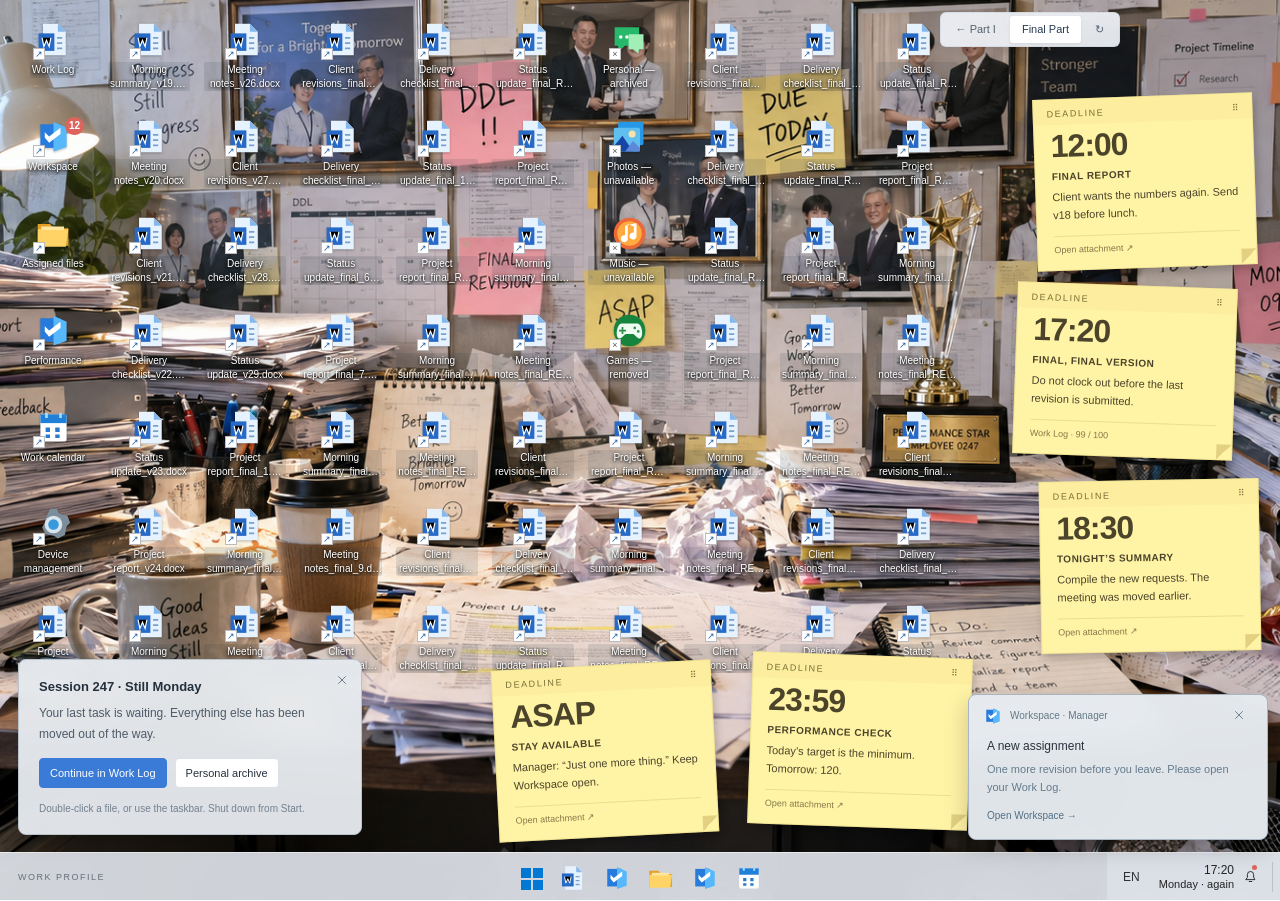
==== commit 60c53ac8: "Pair Part I personal desk with final workplace and protect cached upgrades" ====
--- a/final.html
+++ b/final.html
@@ -4,8 +4,8 @@
 <meta charset="utf-8"><meta name="viewport" content="width=device-width,initial-scale=1">
 <meta name="color-scheme" content="light"><link rel="icon" href="data:,">
 <title>The Unsaved Work Log · Final Part</title>
-<link rel="stylesheet" href="desktop.css"><link rel="stylesheet" href="office.css">
-<link rel="stylesheet" href="chapters.css"><link rel="stylesheet" href="final.css">
+<link rel="stylesheet" href="desktop.css?v=20260927-final3"><link rel="stylesheet" href="office.css?v=20260927-final3">
+<link rel="stylesheet" href="chapters.css?v=20260927-final3"><link rel="stylesheet" href="final.css?v=20260927-final3">
 </head>
 <body>
 <nav class="chapter-switch" aria-label="Choose a part"><a href="index.html">← Part I</a><a href="final.html" aria-current="page">Final Part</a><a href="final.html?restart=1" aria-label="Restart Final Part" title="Restart Final Part">↻</a></nav>
@@ -17,5 +17,5 @@
 </main>
 <div id="banners" aria-label="New message notifications" aria-live="polite"></div>
 <div id="modal-root"></div><div id="toast-root" role="status" aria-live="polite"></div><div id="announcement" class="sr-only" aria-live="polite"></div>
-<script src="english.js"></script><script src="app.js"></script><script src="leisure.js"></script><script src="windows-shell.js"></script><script src="final.js"></script><script src="desktop.js"></script>
+<script src="english.js?v=20260927-final3"></script><script src="app.js?v=20260927-final3"></script><script src="leisure.js?v=20260927-final3"></script><script src="windows-shell.js?v=20260927-final3"></script><script src="final.js?v=20260927-final3"></script><script src="desktop.js?v=20260927-final3"></script>
 </body></html>
--- a/desktop.css
+++ b/desktop.css
@@ -1,4 +1,4 @@
-:root{font-family:"Segoe UI","Microsoft YaHei UI","Microsoft YaHei","PingFang SC",sans-serif;color:#202020;font-size:14px;--line:#e5e5e5;--blue:#0067c0}*{box-sizing:border-box}body{margin:0;overflow:hidden}button,input,textarea{font:inherit}button{cursor:pointer;color:inherit}button:disabled{cursor:default;opacity:.5}button:focus-visible,textarea:focus-visible,input:focus-visible{outline:3px solid #79aeea;outline-offset:2px}[hidden]{display:none!important}.icon{width:20px;height:20px;fill:none;stroke:currentColor;stroke-width:1.6;stroke-linecap:round;stroke-linejoin:round;flex-shrink:0}button{border:0;background:none}.btn{display:inline-flex;align-items:center;justify-content:center;gap:7px;padding:9px 13px;border:1px solid #dbe1e7;border-radius:4px;background:#fff;font-size:13px}.btn.primary{background:#397bd7;border-color:#397bd7;color:#fff}.btn.soft{background:#edf4ff;color:#316ec5}.btn.link{border:0;color:#397bd7;background:transparent}.button-row{display:flex;gap:8px;align-items:center;flex-wrap:wrap}.sr-only{position:absolute;width:1px;height:1px;overflow:hidden;clip:rect(0,0,0,0)}#desktop{height:100dvh;background:#c7deef url('assets/wallpapers/bloom-light.jpg') center/cover;position:relative;overflow:hidden}#shortcuts{position:absolute;top:9px;left:5px;display:grid;grid-auto-flow:column;grid-template-rows:repeat(8,90px);gap:6px 0;z-index:1}.desktop-shortcut{width:82px;display:flex;align-items:center;flex-direction:column;gap:5px;border-radius:2px;border:1px solid transparent;padding:8px 2px;color:#fff;position:relative;text-shadow:0 1px 3px #000,0 1px 5px #0007;font-size:12px;line-height:1.4}.desktop-shortcut:hover{background:#ffffff17}.desktop-shortcut.selected{background:#7fc5ff40;border-color:#b9e0ff65}.app-icon{width:42px;height:42px;display:inline-flex;align-items:center;justify-content:center;flex-shrink:0;filter:drop-shadow(0 1px 1px #0002)}.app-icon .icon{width:25px;height:25px;stroke-width:1.7}.shortcut-badge,.taskbar-app b{position:absolute;top:3px;right:14px;border-radius:10px;min-width:17px;padding:2px 4px;background:#dc655e;color:#fff;font-size:10px;text-shadow:none}#taskbar{position:absolute;bottom:0;height:48px;width:100%;z-index:30000;display:flex;align-items:center;justify-content:center;background:#f3f5fbee;backdrop-filter:blur(14px);border-top:1px solid #ffffff88}.taskbar-system{width:40px;height:40px;padding:10px;color:#30343a;border-radius:4px;display:grid;place-items:center;flex-shrink:0}.taskbar-system:hover,.taskbar-app:hover{background:#fff7}.taskbar-apps{display:flex;align-items:center;gap:2px;min-width:0;overflow-x:auto;scrollbar-width:none;padding:0}.taskbar-app{position:relative;width:42px;height:40px;padding:8px;border-radius:4px;flex-shrink:0;display:grid;place-items:center}.taskbar-app .app-icon{width:26px;height:26px}.taskbar-app .icon{width:22px;height:22px}.taskbar-app.running:after{content:'';position:absolute;width:5px;height:3px;border-radius:3px;background:#6b7e81;bottom:0;left:calc(50% - 2px)}.taskbar-app.selected{background:#ffffffb0;box-shadow:0 1px 2px #0001}.taskbar-app.selected:after{width:16px;left:calc(50% - 8px);background:#0078d4}.taskbar-app b{right:2px;top:0}.system-tray{display:flex;align-items:center;gap:3px;position:absolute;right:0;height:100%;padding-left:8px;background:#f3f5fbcc}.system-tray button{position:relative;display:flex;gap:5px;align-items:center;border-radius:4px;padding:6px;height:40px}.system-tray button span{font-size:9px}.system-tray i{position:absolute;width:5px;height:5px;background:#dc655e;border-radius:50%;right:2px;top:0}.desktop-clock{display:grid;text-align:right;gap:1px;min-width:48px;color:#242424}.desktop-clock strong{font-weight:400;font-size:12px}.desktop-clock small{font-size:11px}.app-window{position:absolute;background:#fff;border:1px solid #0003;border-radius:8px;overflow:hidden;box-shadow:0 5px 15px #0002;display:flex;flex-direction:column;min-width:0}.app-window.foreground{box-shadow:0 12px 34px #0004,0 2px 8px #0002;border-color:#0004}.window-titlebar{height:32px;min-height:32px;display:flex;align-items:center;gap:8px;padding:0 0 0 11px;background:#f3f3f3;user-select:none;touch-action:none}.foreground .window-titlebar{background:#f3f3f3}.window-titlebar .app-icon{width:16px;height:16px}.window-titlebar .icon{width:15px;height:15px}.window-name{font-size:12px;font-weight:400;flex:1;overflow:hidden;text-overflow:ellipsis;white-space:nowrap}.window-controls{display:flex;align-self:stretch}.window-controls button{width:46px;padding:0;display:grid;place-items:center;border-radius:0}.window-controls button:hover{background:#dfe7ec}.window-controls [data-wm=close]:hover{background:#c42b1c;color:#fff}.window-content{overflow:auto;flex:1;min-height:0;position:relative;min-width:0}.resize-handle{position:absolute;right:0;bottom:0;width:14px;height:14px;cursor:nwse-resize;background:linear-gradient(135deg,transparent 60%,#adb9bf 61%,transparent 68%,#adb9bf 75%,transparent 82%);z-index:3;touch-action:none}.maximized .resize-handle{display:none}#banners{position:fixed;right:12px;bottom:60px;display:flex;flex-direction:column;gap:10px;z-index:50000;width:360px;pointer-events:none}.notification-banner{position:relative;border:1px solid #d2d5dc;border-radius:8px;background:#f4f5f9f7;backdrop-filter:blur(14px);box-shadow:0 5px 20px #0003;pointer-events:auto;animation:notify-in .2s ease-out}.banner-open{display:flex;gap:12px;text-align:left;width:100%;padding:19px 30px 19px 16px}.banner-open .app-icon{width:28px;height:28px}.banner-open .icon{width:21px}.banner-open>span:last-child{flex:1;min-width:0}.banner-open strong{font-size:12px;display:flex;gap:10px;align-items:center}.banner-open small{font-weight:400;color:#839094;font-size:10px}.banner-open p{margin:8px 0 0;line-height:1.65;font-size:13px;display:-webkit-box;-webkit-line-clamp:3;-webkit-box-orient:vertical;overflow:hidden}.banner-dismiss{position:absolute;right:5px;top:6px;padding:5px;color:#889497}.banner-dismiss .icon{width:14px;height:14px}@keyframes notify-in{from{transform:translateX(25px);opacity:0}to{transform:none;opacity:1}}#notification-center,#system-menu{position:absolute;bottom:60px;z-index:40000;background:#eef3fbf5;backdrop-filter:blur(14px);border:1px solid #ffffff99;border-radius:8px;box-shadow:0 12px 36px #0003}#notification-center{right:12px;width:360px;max-height:75vh;overflow:auto;padding:18px}#notification-center header{display:flex;justify-content:space-between;align-items:center;padding:0 0 12px}.notification-history{display:flex;gap:12px;text-align:left;background:#fff9;width:100%;padding:14px 10px;border-radius:7px;margin-bottom:8px}.notification-history .app-icon{width:26px;height:26px}.notification-history strong{font-size:12px}.notification-history p{font-size:12px;line-height:1.65}.notification-history small{color:#859196;font-size:10px}#system-menu{left:50%;transform:translateX(-50%);width:640px;padding:32px 32px 0;max-height:calc(100dvh - 75px);overflow:auto}#system-menu strong{font-weight:600;font-size:13px}#system-menu button{border-radius:4px}#system-menu button:hover{background:#ffffff88}#toast-root{position:fixed;top:22px;left:50%;transform:translateX(-50%);z-index:100001;pointer-events:none}.toast{display:flex;gap:10px;align-items:center;background:#fcfefb;padding:13px 22px;border-radius:9px;box-shadow:0 5px 25px #203f4133;max-width:85vw;line-height:1.6}.leisure-heading{padding:25px 30px 10px}.leisure-heading h2{font-size:23px;margin:8px 0}.leisure-heading small{color:#8b969d;font-size:10px;letter-spacing:2px}.file-breadcrumb{padding:14px 28px;border-block:1px solid #e9eded;color:#758289;font-size:12px}.file-grid{padding:25px;display:grid;grid-template-columns:repeat(3,minmax(0,1fr));gap:12px}.file-grid button{display:flex;flex-direction:column;align-items:center;gap:12px;padding:24px 10px;border-radius:8px;background:#f6f8f9;overflow-wrap:anywhere}.file-grid button:hover{background:#eaf1f7}.file-grid strong{font-size:12px}.file-grid small{font-size:10px;color:#88939a}.game-cover{padding:25px 30px;background:#3c405c;color:#f8f3e5}.game-cover small{font-size:10px;letter-spacing:2px;color:#c4c0df}.game-cover h2{font-size:25px;margin:12px 0}.game-cover p{font-size:12px;color:#cccedc}.game-meta{display:flex;gap:15px;align-items:center;padding:20px 25px}.game-meta span{flex:1;color:#808495;font-size:12px}.memory-board{display:grid;grid-template-columns:repeat(4,1fr);gap:12px;padding:0 25px}.memory-board button{height:90px;background:#edeaf5;border:1px solid #d9d3e8;border-radius:10px;color:#8a7fa4;font-size:33px;transition:background .15s}.memory-board .flipped{background:#fff3d7;color:#687766}.memory-board .matched{background:#e2eee6;opacity:1;color:#739985}.leisure-footnote{text-align:center;color:#90949f;font-size:11px;margin:23px}.music-hero{padding:26px 30px;display:flex;gap:26px;align-items:center;background:#f5e9e8}.music-hero h2{font-size:24px;margin:10px 0}.music-hero p,.music-hero small{color:#9a7f84;font-size:11px}.record{height:102px;width:102px;border-radius:50%;background:repeating-radial-gradient(#333641 0 3px,#444550 4px 5px);display:grid;place-items:center;box-shadow:0 7px 20px #55434e33}.record span{background:#c68e9d;border-radius:50%;padding:10px;color:#f8e3dd;font-size:23px}.track-list{padding:15px 25px}.track-list button{display:flex;width:100%;align-items:center;gap:20px;padding:13px;border-radius:7px;text-align:left}.track-list button.selected{background:#f6f0f1}.track-list button>span{font-size:11px;color:#9d8a91}.track-list strong{flex:1;font-size:13px}.track-list small{display:block;font-size:10px;font-weight:400;margin-top:5px;color:#968991}.music-controls{display:flex;align-items:center;gap:15px;padding:15px 30px;border-top:1px solid #eee}.music-status{font-size:11px;color:#8d7a81}.music-progress{flex:1;min-width:30px;height:4px;accent-color:#af7287}.photo-top,.note-top{display:flex;justify-content:space-between;align-items:center;padding:16px 24px;background:#f5f8f7;font-size:12px}.photo-top>span{color:#98a29e}.photo-view{margin:20px 25px 10px}.photo-view img{width:100%;height:300px;object-fit:contain;background:#edf2ef;border-radius:6px}.photo-view.large img{height:440px}.photo-view figcaption{display:flex;justify-content:space-between;font-size:12px;padding:14px 0}.photo-view figcaption span{color:#8b9692;font-size:11px}.photo-controls{display:flex;align-items:center;justify-content:space-between;padding:0 25px 20px;gap:10px}.photo-controls>div{display:flex;gap:8px}.photo-controls>div button{padding:2px;border:2px solid transparent;border-radius:5px}.photo-controls>div button.selected{border-color:#6ca6a0}.photo-controls img{width:52px;height:34px;object-fit:cover;display:block}[data-app=notes] .window-content{display:flex;flex-direction:column;background:#fff9df}.note-top{background:#f6ecc9}.note-editor{border:0;outline:none;resize:none;background:transparent;flex:1;min-height:220px;padding:25px 30px;line-height:2;color:#695f42;font-size:15px}.note-status{padding:12px 30px;color:#a39773;font-size:11px}
+:root{font-family:"Segoe UI","Microsoft YaHei UI","Microsoft YaHei","PingFang SC",sans-serif;color:#202020;font-size:14px;--line:#e5e5e5;--blue:#0067c0}*{box-sizing:border-box}body{margin:0;overflow:hidden}button,input,textarea{font:inherit}button{cursor:pointer;color:inherit}button:disabled{cursor:default;opacity:.5}button:focus-visible,textarea:focus-visible,input:focus-visible{outline:3px solid #79aeea;outline-offset:2px}[hidden]{display:none!important}.icon{width:20px;height:20px;fill:none;stroke:currentColor;stroke-width:1.6;stroke-linecap:round;stroke-linejoin:round;flex-shrink:0}button{border:0;background:none}.btn{display:inline-flex;align-items:center;justify-content:center;gap:7px;padding:9px 13px;border:1px solid #dbe1e7;border-radius:4px;background:#fff;font-size:13px}.btn.primary{background:#397bd7;border-color:#397bd7;color:#fff}.btn.soft{background:#edf4ff;color:#316ec5}.btn.link{border:0;color:#397bd7;background:transparent}.button-row{display:flex;gap:8px;align-items:center;flex-wrap:wrap}.sr-only{position:absolute;width:1px;height:1px;overflow:hidden;clip:rect(0,0,0,0)}#desktop{height:100dvh;background:#c7deef url('assets/wallpapers/personal-desk.png') center/cover;position:relative;overflow:hidden}#shortcuts{position:absolute;top:9px;left:5px;display:grid;grid-auto-flow:column;grid-template-rows:repeat(8,90px);gap:6px 0;z-index:1}.desktop-shortcut{width:82px;display:flex;align-items:center;flex-direction:column;gap:5px;border-radius:2px;border:1px solid transparent;padding:8px 2px;color:#fff;position:relative;text-shadow:0 1px 3px #000,0 1px 5px #0007;font-size:12px;line-height:1.4}.desktop-shortcut:hover{background:#ffffff17}.desktop-shortcut.selected{background:#7fc5ff40;border-color:#b9e0ff65}.app-icon{width:42px;height:42px;display:inline-flex;align-items:center;justify-content:center;flex-shrink:0;filter:drop-shadow(0 1px 1px #0002)}.app-icon .icon{width:25px;height:25px;stroke-width:1.7}.shortcut-badge,.taskbar-app b{position:absolute;top:3px;right:14px;border-radius:10px;min-width:17px;padding:2px 4px;background:#dc655e;color:#fff;font-size:10px;text-shadow:none}#taskbar{position:absolute;bottom:0;height:48px;width:100%;z-index:30000;display:flex;align-items:center;justify-content:center;background:#f3f5fbee;backdrop-filter:blur(14px);border-top:1px solid #ffffff88}.taskbar-system{width:40px;height:40px;padding:10px;color:#30343a;border-radius:4px;display:grid;place-items:center;flex-shrink:0}.taskbar-system:hover,.taskbar-app:hover{background:#fff7}.taskbar-apps{display:flex;align-items:center;gap:2px;min-width:0;overflow-x:auto;scrollbar-width:none;padding:0}.taskbar-app{position:relative;width:42px;height:40px;padding:8px;border-radius:4px;flex-shrink:0;display:grid;place-items:center}.taskbar-app .app-icon{width:26px;height:26px}.taskbar-app .icon{width:22px;height:22px}.taskbar-app.running:after{content:'';position:absolute;width:5px;height:3px;border-radius:3px;background:#6b7e81;bottom:0;left:calc(50% - 2px)}.taskbar-app.selected{background:#ffffffb0;box-shadow:0 1px 2px #0001}.taskbar-app.selected:after{width:16px;left:calc(50% - 8px);background:#0078d4}.taskbar-app b{right:2px;top:0}.system-tray{display:flex;align-items:center;gap:3px;position:absolute;right:0;height:100%;padding-left:8px;background:#f3f5fbcc}.system-tray button{position:relative;display:flex;gap:5px;align-items:center;border-radius:4px;padding:6px;height:40px}.system-tray button span{font-size:9px}.system-tray i{position:absolute;width:5px;height:5px;background:#dc655e;border-radius:50%;right:2px;top:0}.desktop-clock{display:grid;text-align:right;gap:1px;min-width:48px;color:#242424}.desktop-clock strong{font-weight:400;font-size:12px}.desktop-clock small{font-size:11px}.app-window{position:absolute;background:#fff;border:1px solid #0003;border-radius:8px;overflow:hidden;box-shadow:0 5px 15px #0002;display:flex;flex-direction:column;min-width:0}.app-window.foreground{box-shadow:0 12px 34px #0004,0 2px 8px #0002;border-color:#0004}.window-titlebar{height:32px;min-height:32px;display:flex;align-items:center;gap:8px;padding:0 0 0 11px;background:#f3f3f3;user-select:none;touch-action:none}.foreground .window-titlebar{background:#f3f3f3}.window-titlebar .app-icon{width:16px;height:16px}.window-titlebar .icon{width:15px;height:15px}.window-name{font-size:12px;font-weight:400;flex:1;overflow:hidden;text-overflow:ellipsis;white-space:nowrap}.window-controls{display:flex;align-self:stretch}.window-controls button{width:46px;padding:0;display:grid;place-items:center;border-radius:0}.window-controls button:hover{background:#dfe7ec}.window-controls [data-wm=close]:hover{background:#c42b1c;color:#fff}.window-content{overflow:auto;flex:1;min-height:0;position:relative;min-width:0}.resize-handle{position:absolute;right:0;bottom:0;width:14px;height:14px;cursor:nwse-resize;background:linear-gradient(135deg,transparent 60%,#adb9bf 61%,transparent 68%,#adb9bf 75%,transparent 82%);z-index:3;touch-action:none}.maximized .resize-handle{display:none}#banners{position:fixed;right:12px;bottom:60px;display:flex;flex-direction:column;gap:10px;z-index:50000;width:360px;pointer-events:none}.notification-banner{position:relative;border:1px solid #d2d5dc;border-radius:8px;background:#f4f5f9f7;backdrop-filter:blur(14px);box-shadow:0 5px 20px #0003;pointer-events:auto;animation:notify-in .2s ease-out}.banner-open{display:flex;gap:12px;text-align:left;width:100%;padding:19px 30px 19px 16px}.banner-open .app-icon{width:28px;height:28px}.banner-open .icon{width:21px}.banner-open>span:last-child{flex:1;min-width:0}.banner-open strong{font-size:12px;display:flex;gap:10px;align-items:center}.banner-open small{font-weight:400;color:#839094;font-size:10px}.banner-open p{margin:8px 0 0;line-height:1.65;font-size:13px;display:-webkit-box;-webkit-line-clamp:3;-webkit-box-orient:vertical;overflow:hidden}.banner-dismiss{position:absolute;right:5px;top:6px;padding:5px;color:#889497}.banner-dismiss .icon{width:14px;height:14px}@keyframes notify-in{from{transform:translateX(25px);opacity:0}to{transform:none;opacity:1}}#notification-center,#system-menu{position:absolute;bottom:60px;z-index:40000;background:#eef3fbf5;backdrop-filter:blur(14px);border:1px solid #ffffff99;border-radius:8px;box-shadow:0 12px 36px #0003}#notification-center{right:12px;width:360px;max-height:75vh;overflow:auto;padding:18px}#notification-center header{display:flex;justify-content:space-between;align-items:center;padding:0 0 12px}.notification-history{display:flex;gap:12px;text-align:left;background:#fff9;width:100%;padding:14px 10px;border-radius:7px;margin-bottom:8px}.notification-history .app-icon{width:26px;height:26px}.notification-history strong{font-size:12px}.notification-history p{font-size:12px;line-height:1.65}.notification-history small{color:#859196;font-size:10px}#system-menu{left:50%;transform:translateX(-50%);width:640px;padding:32px 32px 0;max-height:calc(100dvh - 75px);overflow:auto}#system-menu strong{font-weight:600;font-size:13px}#system-menu button{border-radius:4px}#system-menu button:hover{background:#ffffff88}#toast-root{position:fixed;top:22px;left:50%;transform:translateX(-50%);z-index:100001;pointer-events:none}.toast{display:flex;gap:10px;align-items:center;background:#fcfefb;padding:13px 22px;border-radius:9px;box-shadow:0 5px 25px #203f4133;max-width:85vw;line-height:1.6}.leisure-heading{padding:25px 30px 10px}.leisure-heading h2{font-size:23px;margin:8px 0}.leisure-heading small{color:#8b969d;font-size:10px;letter-spacing:2px}.file-breadcrumb{padding:14px 28px;border-block:1px solid #e9eded;color:#758289;font-size:12px}.file-grid{padding:25px;display:grid;grid-template-columns:repeat(3,minmax(0,1fr));gap:12px}.file-grid button{display:flex;flex-direction:column;align-items:center;gap:12px;padding:24px 10px;border-radius:8px;background:#f6f8f9;overflow-wrap:anywhere}.file-grid button:hover{background:#eaf1f7}.file-grid strong{font-size:12px}.file-grid small{font-size:10px;color:#88939a}.game-cover{padding:25px 30px;background:#3c405c;color:#f8f3e5}.game-cover small{font-size:10px;letter-spacing:2px;color:#c4c0df}.game-cover h2{font-size:25px;margin:12px 0}.game-cover p{font-size:12px;color:#cccedc}.game-meta{display:flex;gap:15px;align-items:center;padding:20px 25px}.game-meta span{flex:1;color:#808495;font-size:12px}.memory-board{display:grid;grid-template-columns:repeat(4,1fr);gap:12px;padding:0 25px}.memory-board button{height:90px;background:#edeaf5;border:1px solid #d9d3e8;border-radius:10px;color:#8a7fa4;font-size:33px;transition:background .15s}.memory-board .flipped{background:#fff3d7;color:#687766}.memory-board .matched{background:#e2eee6;opacity:1;color:#739985}.leisure-footnote{text-align:center;color:#90949f;font-size:11px;margin:23px}.music-hero{padding:26px 30px;display:flex;gap:26px;align-items:center;background:#f5e9e8}.music-hero h2{font-size:24px;margin:10px 0}.music-hero p,.music-hero small{color:#9a7f84;font-size:11px}.record{height:102px;width:102px;border-radius:50%;background:repeating-radial-gradient(#333641 0 3px,#444550 4px 5px);display:grid;place-items:center;box-shadow:0 7px 20px #55434e33}.record span{background:#c68e9d;border-radius:50%;padding:10px;color:#f8e3dd;font-size:23px}.track-list{padding:15px 25px}.track-list button{display:flex;width:100%;align-items:center;gap:20px;padding:13px;border-radius:7px;text-align:left}.track-list button.selected{background:#f6f0f1}.track-list button>span{font-size:11px;color:#9d8a91}.track-list strong{flex:1;font-size:13px}.track-list small{display:block;font-size:10px;font-weight:400;margin-top:5px;color:#968991}.music-controls{display:flex;align-items:center;gap:15px;padding:15px 30px;border-top:1px solid #eee}.music-status{font-size:11px;color:#8d7a81}.music-progress{flex:1;min-width:30px;height:4px;accent-color:#af7287}.photo-top,.note-top{display:flex;justify-content:space-between;align-items:center;padding:16px 24px;background:#f5f8f7;font-size:12px}.photo-top>span{color:#98a29e}.photo-view{margin:20px 25px 10px}.photo-view img{width:100%;height:300px;object-fit:contain;background:#edf2ef;border-radius:6px}.photo-view.large img{height:440px}.photo-view figcaption{display:flex;justify-content:space-between;font-size:12px;padding:14px 0}.photo-view figcaption span{color:#8b9692;font-size:11px}.photo-controls{display:flex;align-items:center;justify-content:space-between;padding:0 25px 20px;gap:10px}.photo-controls>div{display:flex;gap:8px}.photo-controls>div button{padding:2px;border:2px solid transparent;border-radius:5px}.photo-controls>div button.selected{border-color:#6ca6a0}.photo-controls img{width:52px;height:34px;object-fit:cover;display:block}[data-app=notes] .window-content{display:flex;flex-direction:column;background:#fff9df}.note-top{background:#f6ecc9}.note-editor{border:0;outline:none;resize:none;background:transparent;flex:1;min-height:220px;padding:25px 30px;line-height:2;color:#695f42;font-size:15px}.note-status{padding:12px 30px;color:#a39773;font-size:11px}
 @media(max-width:700px){#shortcuts{top:9px;left:5px;gap:4px 0}.desktop-shortcut{width:75px;font-size:11px}.app-icon{width:38px;height:38px}#taskbar{padding:0;gap:0}.taskbar-system{padding:7px}.taskbar-apps{gap:0;padding:0}.taskbar-app{padding:7px;width:38px}.system-tray{gap:5px}.input-language,.tray-quick{display:none!important}.desktop-clock{font-size:10px;min-width:35px}#banners{width:min(360px,calc(100vw - 20px));right:10px;bottom:60px}#notification-center{width:calc(100vw - 20px);right:10px}.file-grid{grid-template-columns:repeat(2,minmax(0,1fr));padding:15px}.game-meta{flex-wrap:wrap;padding:15px}.memory-board{padding:0 15px;gap:8px}.memory-board button{height:72px}.photo-view{margin:15px}.photo-view img{height:230px}.photo-controls{padding:0 12px 15px}.music-hero{padding:20px;gap:16px}.music-controls{padding:15px;flex-wrap:wrap}.window-controls button{width:33px}}
 @media(prefers-reduced-motion:reduce){*{animation:none!important;transition:none!important}}
 .library-shelf{display:grid;grid-template-columns:1fr 1fr;gap:10px;padding:0 25px 22px}.library-shelf details{border:1px solid #e4e0eb;border-radius:8px;background:#f7f5fa;padding:14px;font-size:12px;color:#79708a}.library-shelf summary{cursor:pointer}.library-shelf small{display:block;font-size:9px;color:#a59aae;margin-top:5px}.library-shelf p{font-size:11px;line-height:1.8}
